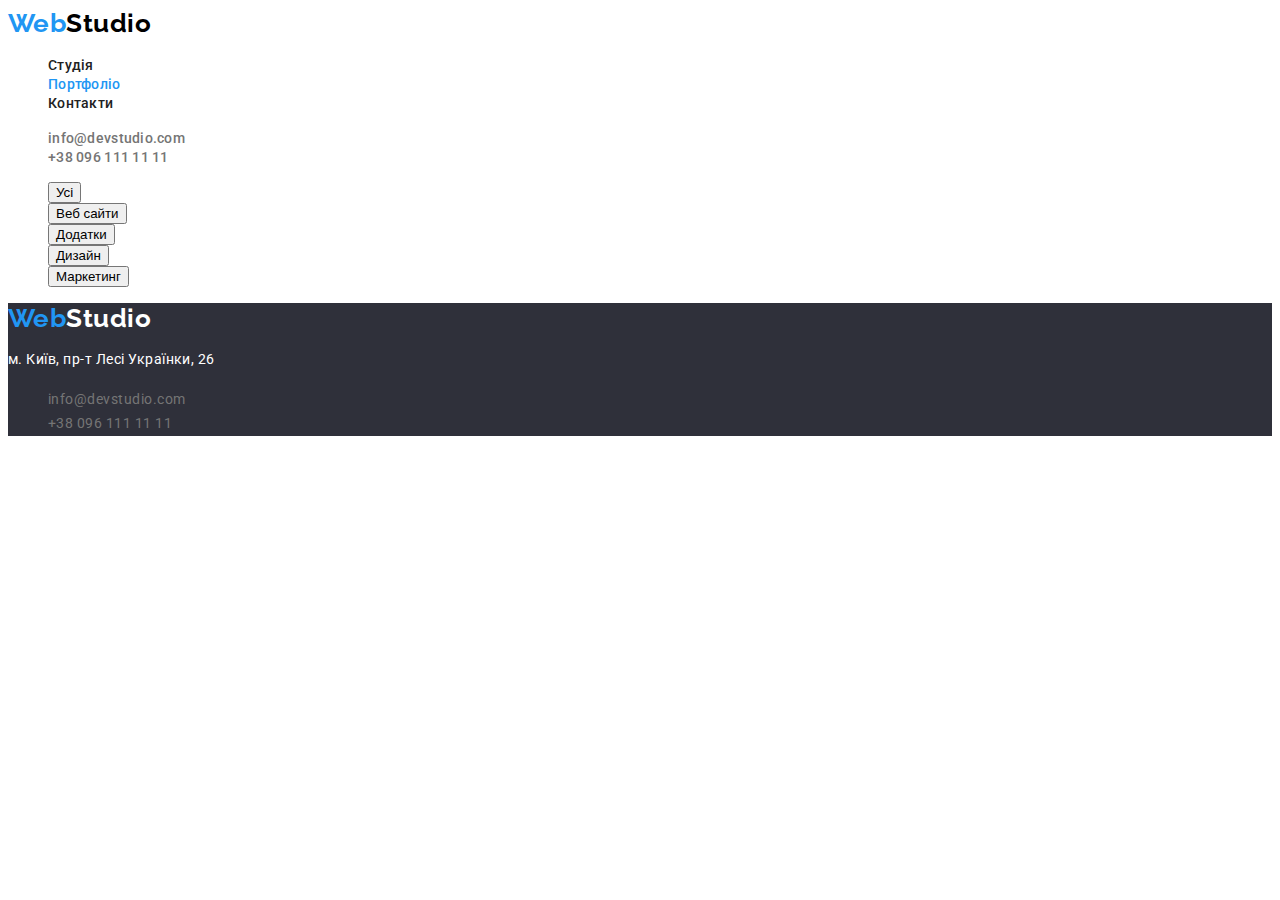
==== portfolio.html @ 4ec18bb1 "Добавляет стили текста" ====
<!DOCTYPE html>
<html lang="uk">
<head>
    <meta charset="UTF-8">
    <meta http-equiv="X-UA-Compatible" content="IE=edge">
    <meta name="viewport" content="width=device-width, initial-scale=1.0">
    <title>Document</title>
    <link rel="stylesheet" href="./css/style.css">
    <link rel="preconnect" href="https://fonts.googleapis.com">
<link rel="preconnect" href="https://fonts.gstatic.com" crossorigin>
<link href="https://fonts.googleapis.com/css2?family=Raleway:wght@700&family=Roboto:wght@400;500;700;900&display=swap" rel="stylesheet">
</head>
<body>
    <!-- Header-->
<header class="page-header"> 
    <nav>
    <a href="/" class="logo"><span class="logo-item">Web</span>Studio</a>
    <ul class="site-nav list">
        <li><a href="" class="link">Студія</a> </li>
        <li><a href="" class="link current">Портфоліо</a> </li>
        <li><a href="" class="link">Контакти</a> </li>
    </ul>
    </nav> 

    <ul class="auth-nav list">
    <li><a href="mailto:info@devstudio.com" class="link">info@devstudio.com</a></li>
    <li><a href="tel:+380961111111" class="link"> +38 096 111 11 11</a></li>
    </ul>   

</header>
<!--Main -->  
<main class="portfolio-page">
<h1 hidden>Наші роботи</h1>
<ul class="filtr-page list">
    <li><button class="button-filtr" type="button">Усі</button></li>
    <li><button class="button-filtr" type="button">Веб сайти</button></li>
    <li><button class="button-filtr" type="button">Додатки</button></li>
    <li><button class="button-filtr" type="button">Дизайн</button></li>
    <li><button class="button-filtr" type="button">Маркетинг</button></li>
</ul>


</main>
<!--Footer-->
<footer class="page-footer">
    <a href="/" class="logo footers">  <span class="logo-item">Web</span>Studio</a>
    <address class="adress">
        <p class="text">м. Київ, пр-т Лесі Українки, 26</p>
        <ul class="adress-list list">
            <li><a href="mailto:info@devstudio.com" class="link">info@devstudio.com</a></li>
            <li><a href="tel:+380961111111" class="link"> +38 096 111 11 11</a></li>
            </ul>  
    </address>
</footer>
</body>
---- css/style.css ----
/* цвет акцент #2196F3 
белый цвет #FFFFFF
цвет фона секции темный #2F303A 
цвет фона секции серый #F5F4FA 
 цвет фона секции беловатый #F5F5F5
 цвет текста #212121
 цвет абзаца #757575
*/

:root {
    --accent-color: #2196F3;
    --heder-bg-color: #FFFFFF;
    --primery-bg-color: #2F303A;
    --section-one-color: #F5F5F5;
    --section-two-color: #F5F4FA;
    --primery-text-color: #212121;
    --paragraph-text-color: #757575;
}

body {
   color: var(--primery-text-color);

   font-family: Roboto, sans-serif;
   letter-spacing: 0.03em;
   }

.list {
    list-style: none;
}

/* header */

.header {
    background-color: var(--heder-bg-color);
}

/* logo */

.logo {
    color: #000000;

    font-family: Raleway, sans-serif;
    font-weight: 700;
    font-size: 26px;
    line-height: 1.19;
    text-decoration: none;
}

.logo-item  {
    color: var(--accent-color);
}

/* site nav */

.site-nav .link {
    color: var(--primery-text-color);

    font-weight: 500;
    font-size: 14px;
    line-height: 1.14;
    letter-spacing: 0.02em;
    text-decoration: none;
}

.site-nav .link:hover, 
.site-nav .link:focus {
    color: var(--accent-color);
}

.site-nav .link.current {
    color: var(--accent-color);
}

.auth-nav .link {
    color: var(--paragraph-text-color);

    font-weight: 500;
    font-size: 14px;
    line-height: 1.14px;
    letter-spacing: 0.02em;
    text-decoration: none;
}
.auth-nav .link:hover {
    color: var(--accent-color);
}

/* hero */
.hero {
    background-color: var(--primery-bg-color);
}

.hero-title {
    color: #FFFFFF;

    font-weight: 900;
    font-size: 44px;
    line-height: 1.36;
    text-align: center;
    letter-spacing: 0.06em;
    text-transform: uppercase;

}

.button {
    background-color: var(--accent-color);
    color: #FFFFFF;
    cursor: pointer;

    font-weight: 700;
    font-size: 16px;
    line-height: 1.88;
    display: flex;
    letter-spacing: 0.06em;
}

/* section */

.section-title {
    font-weight: 700;
    font-size: 36px;
    line-height: 1.17;
    text-align: center;
    }

/* features */

.features-list .title {
    font-weight: 700;
    font-size: 14px;
    line-height: 1.14;
    text-transform: uppercase;
}

.features-list .text {
    color: var(--paragraph-text-color);

    font-size: 14px;
    line-height: 1.71;
}

/* Our team */

.team-list .title {
    font-weight: 500;
    font-size: 16px;
    line-height: 1.19x;
    }

.team-list .text{
    color: var(--paragraph-text-color);

    font-size: 16px;
    line-height: 1.19;
}

/* footer */

.page-footer {
    background-color: var(--primery-bg-color);
    }

.logo.footers  {
    color: #FFFFFF;
}

.page-footer .text {
    color: #FFFFFF;

    font-style: normal;
    font-size: 14px;
    line-height: 1.71;
}

.page-footer .link {
    color: var(--paragraph-text-color);

    font-style: normal;
    font-size: 14px;
    line-height: 1.71;
    text-decoration: none;
}

.page-footer .link:hover,
.page-footer .link:focus {
    color: var(--accent-color);
}



/* PORTFOLIO
 */
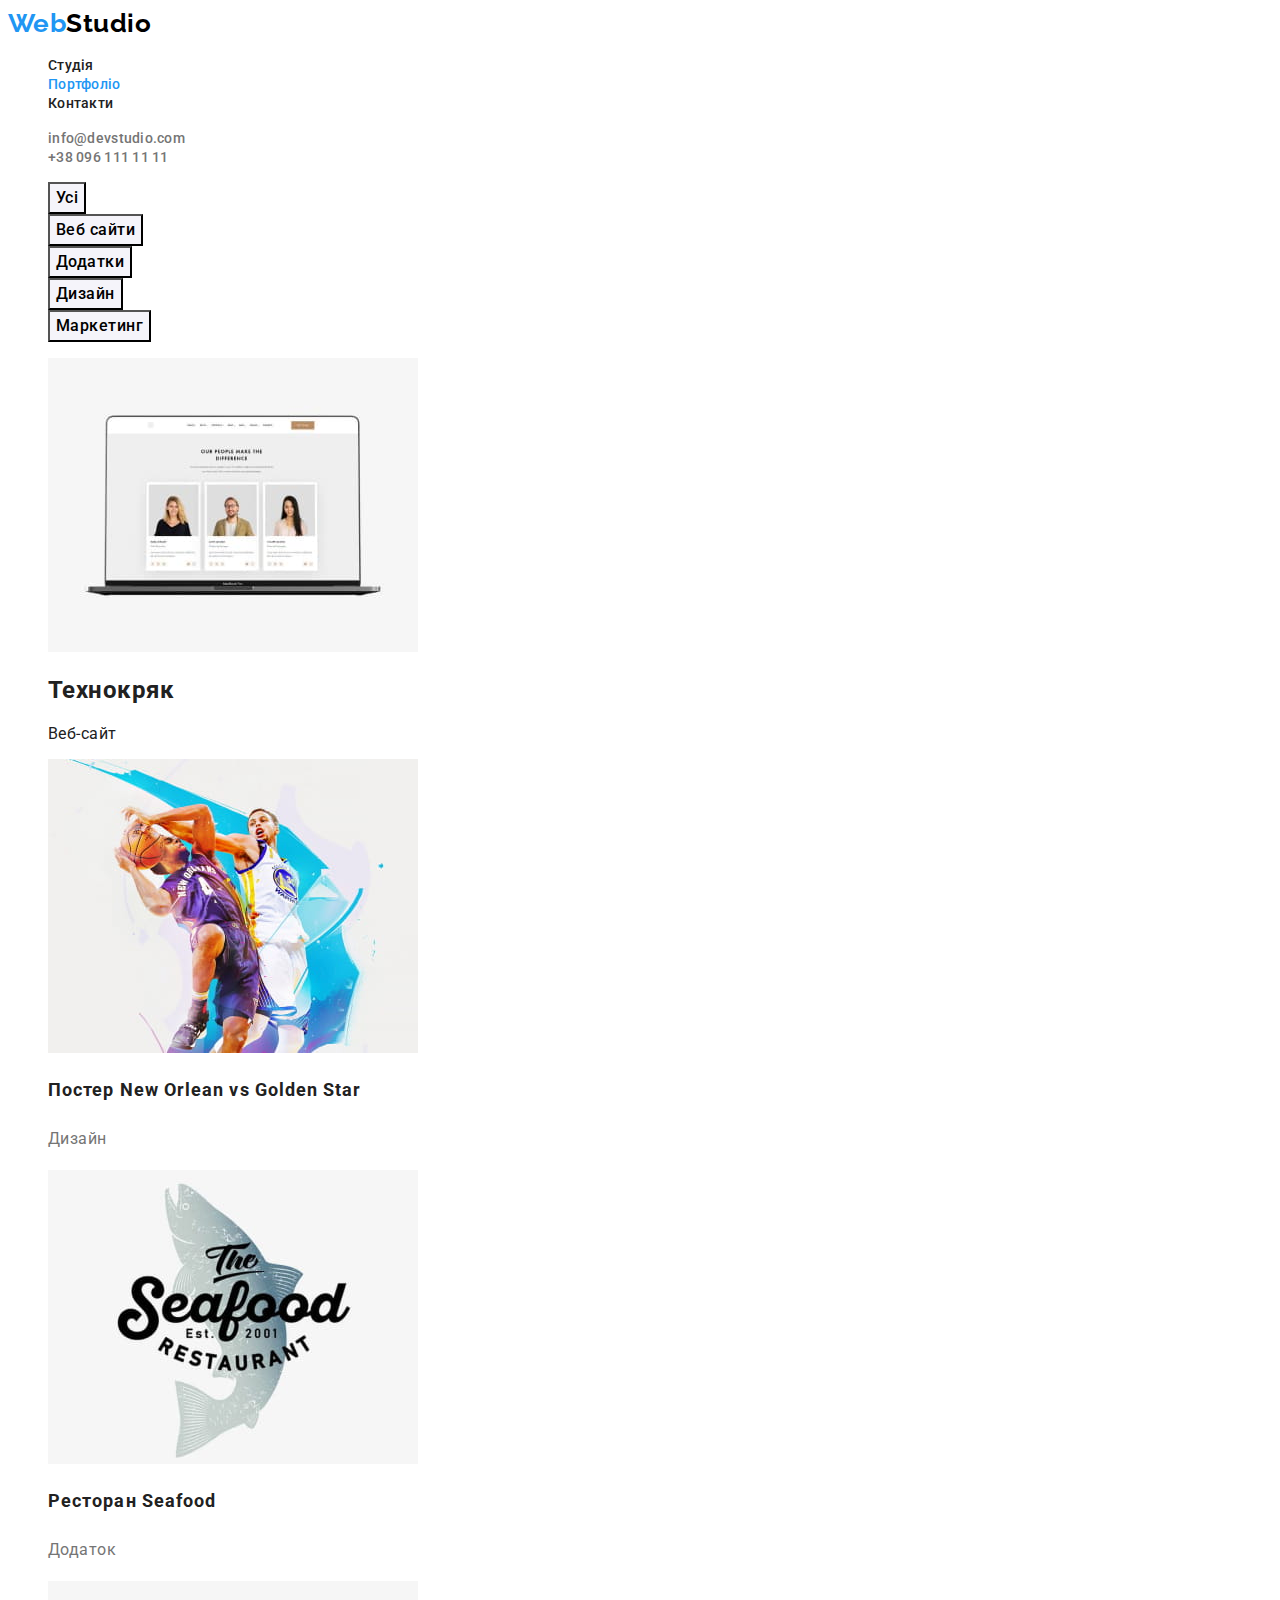
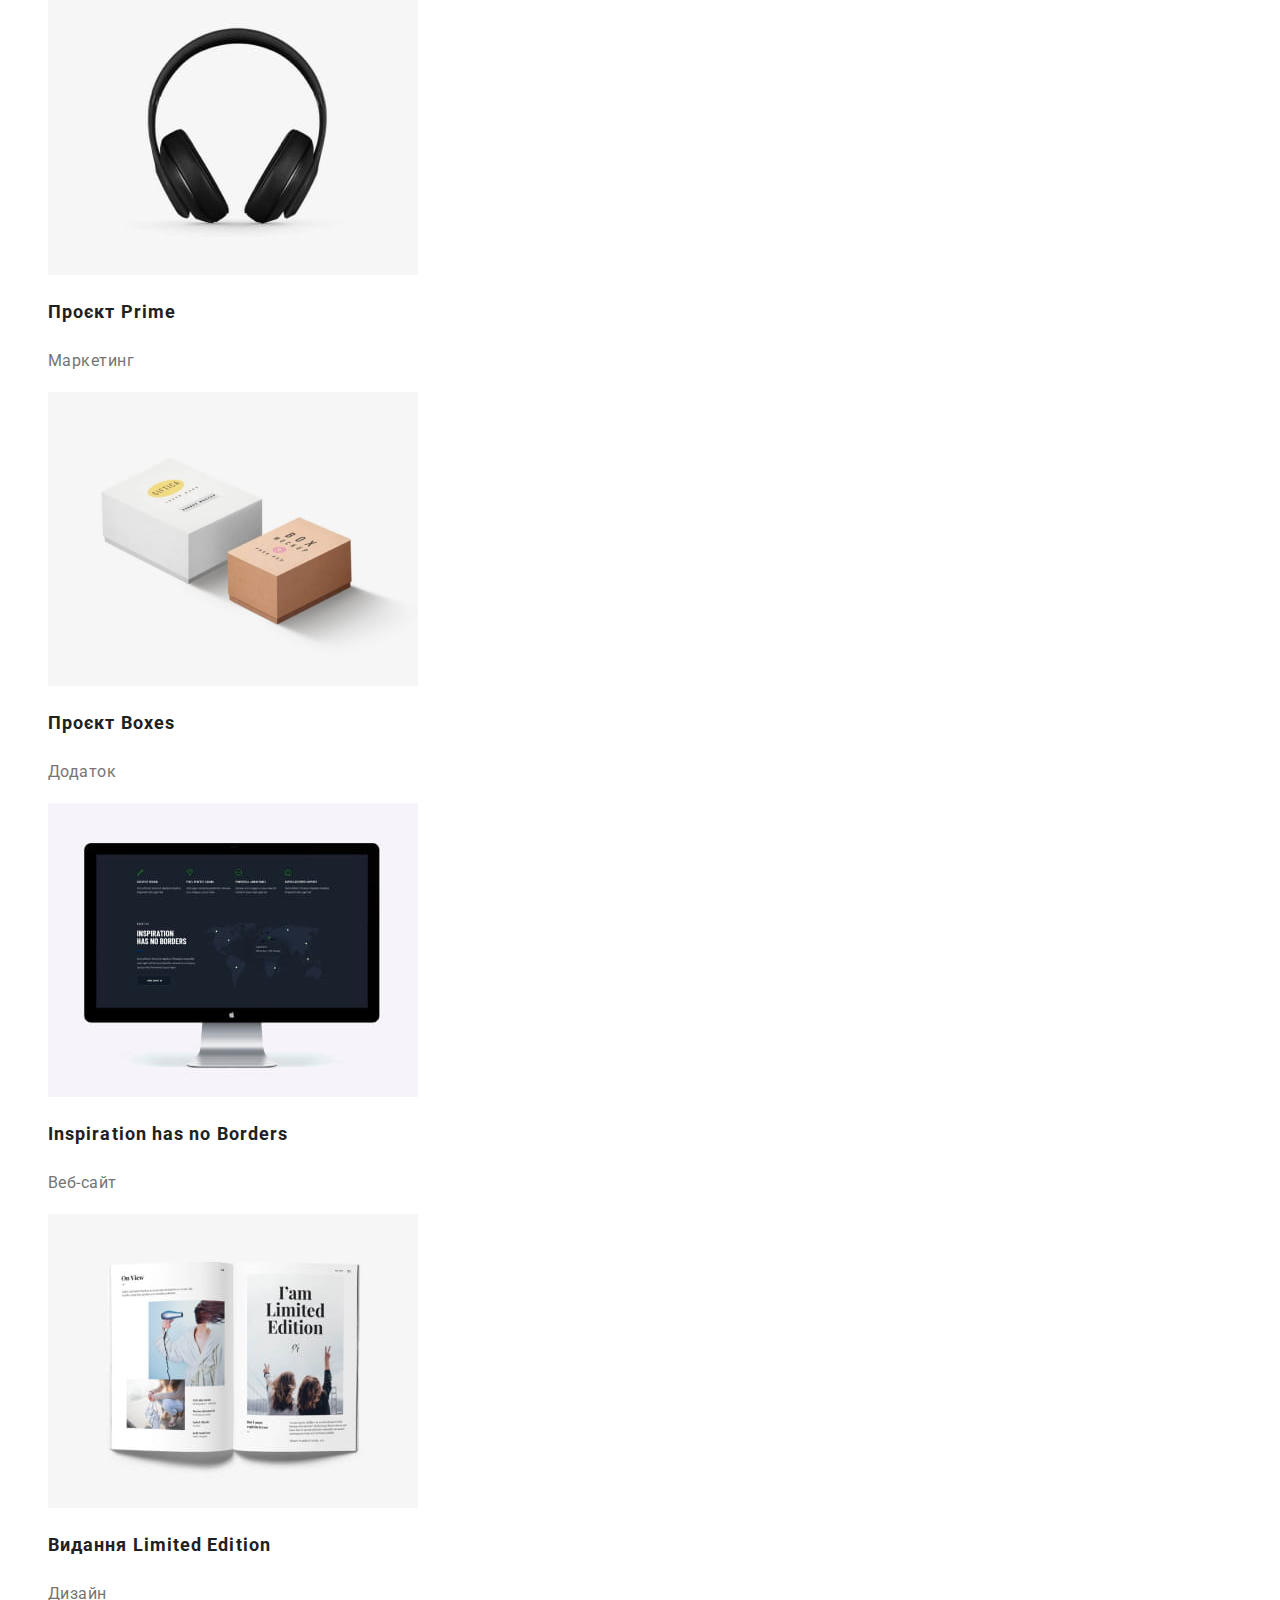
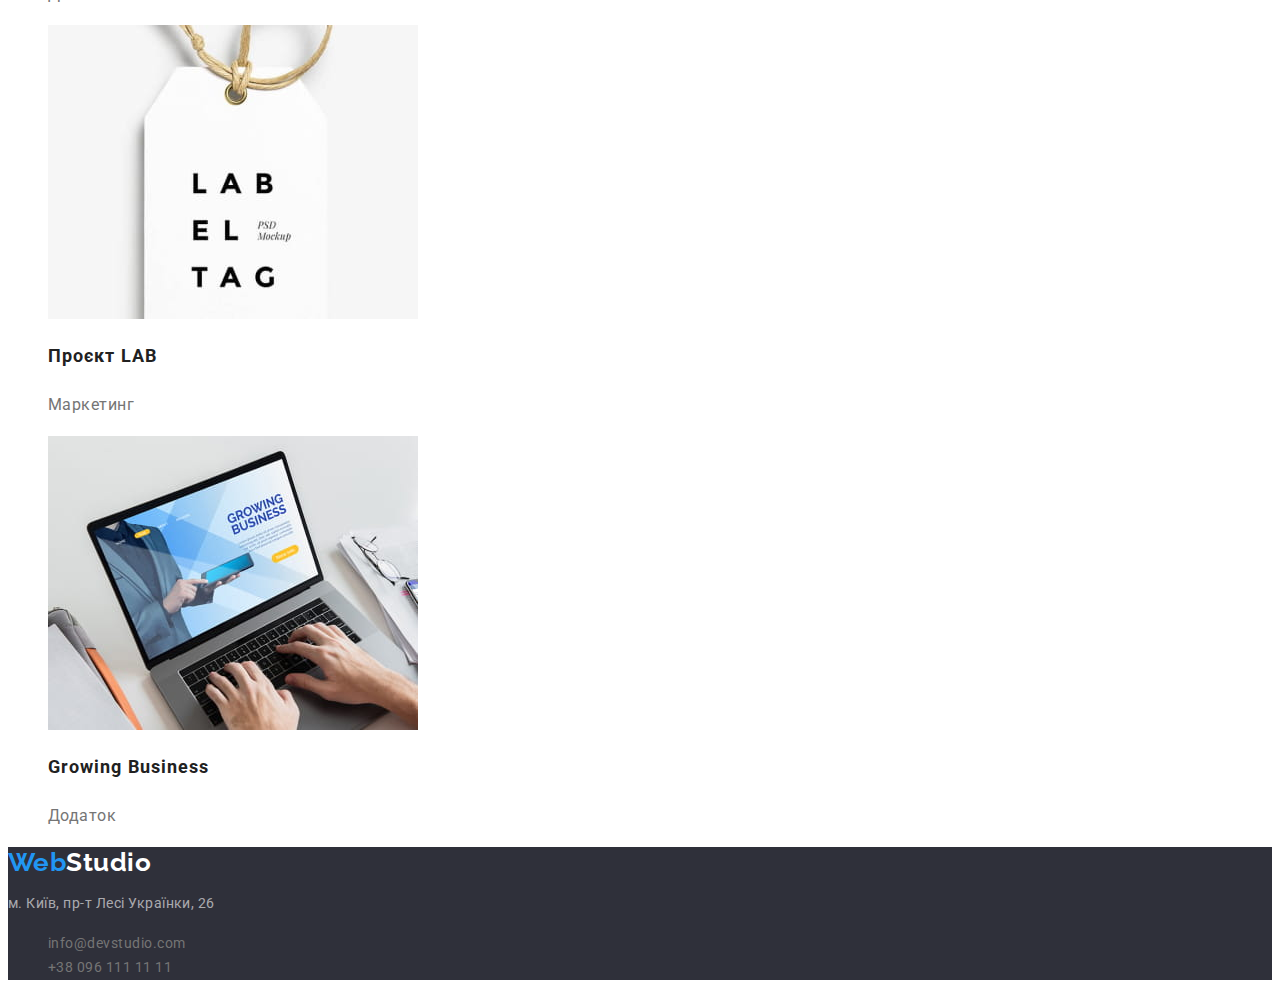
==== commit 98cc2ddf: "Добавляет страницу портфолио" ====
--- a/portfolio.html
+++ b/portfolio.html
@@ -38,7 +38,53 @@
     <li><button class="button-filtr" type="button">Дизайн</button></li>
     <li><button class="button-filtr" type="button">Маркетинг</button></li>
 </ul>
-
+<ul class="portfolio-works list">
+    <li class="item">
+        <img src="./images/portgolio/techno.jpg" alt="techno" width="370">
+        <h2>Технокряк</h2>
+        <p>Веб-сайт</p>
+    </li>
+    <li class="item">
+        <img src="./images/portgolio/neworlean.jpg" alt="neworlean" width="370">
+        <h2 lang="uk, en" class="title">Постер New Orlean vs Golden Star</h2>
+        <p class="text">Дизайн</p>
+    </li>
+    <li class="item">
+        <img src="./images/portgolio/seafood.jpg" alt="seafood" width="370">
+        <h2 lang="uk, en" class="title">Ресторан Seafood</h2>
+        <p class="text">Додаток</p>
+    </li>
+    <li class="item">
+        <img src="./images/portgolio/prime.jpg" alt="prime" width="370">
+        <h2 lang="uk, en" class="title">Проєкт Prime</h2>
+        <p class="text">Маркетинг</p>
+    </li>
+    <li class="item">
+        <img src="./images/portgolio/boxes.jpg" alt="boxes" width="370">
+        <h2 lang="uk, en" class="title">Проєкт Boxes</h2>
+        <p class="text">Додаток</p>
+    </li>
+    <li class="item">
+        <img src="./images/portgolio/border.jpg" alt="border" width="370">
+        <h2 lang="en" class="title">Inspiration has no Borders</h2>
+        <p class="text">Веб-сайт</p>
+    </li>
+    <li class="item">
+        <img src="./images/portgolio/limited.jpg" alt="limited" width="370">
+        <h2 lang="uk, en" class="title">Видання Limited Edition</h2>
+        <p class="text">Дизайн</p>
+    </li>
+    <li class="item">
+        <img src="./images/portgolio/lab.jpg" alt="lab" width="370">
+        <h2 lang="uk, en" class="title">Проєкт LAB</h2>
+        <p class="text">Маркетинг</p>
+    </li>
+    <li class="item">
+        <img src="./images/portgolio/business.jpg" alt="business" width="370">
+        <h2 lang="en" class="title">Growing Business</h2>
+        <p class="text">Додаток</p>
+    </li>
+</ul>
 
 </main>
 <!--Footer-->
--- a/css/style.css
+++ b/css/style.css
@@ -164,7 +164,7 @@
 }
 
 .page-footer .text {
-    color: #FFFFFF;
+    color: rgba(255, 255, 255, 0.6);
 
     font-style: normal;
     font-size: 14px;
@@ -190,3 +190,39 @@
 /* PORTFOLIO
  */
 
+ /* filtr */
+
+.button-filtr {
+    color: #000000;
+    background-color: var(--section-two-color);
+    cursor: pointer;
+
+    font-family: "Roboto", sans-serif;
+    font-style: normal;
+    font-weight: 500;
+    font-size: 16px;
+    line-height: 1.63;
+    letter-spacing: 0.03em
+}
+
+.button-filtr:hover,
+.button-filtr:focus {
+    background-color: var(--accent-color);
+    color: #FFFFFF;
+}
+
+/* Works */
+
+.portfolio-works .title {
+    font-weight: 700;
+    font-size: 18px;
+    line-height: 2;
+    letter-spacing: 0.06em;
+}
+
+.portfolio-works .text {
+    color: var(--paragraph-text-color);
+
+    font-size: 16px;
+    line-height: 1.88;
+}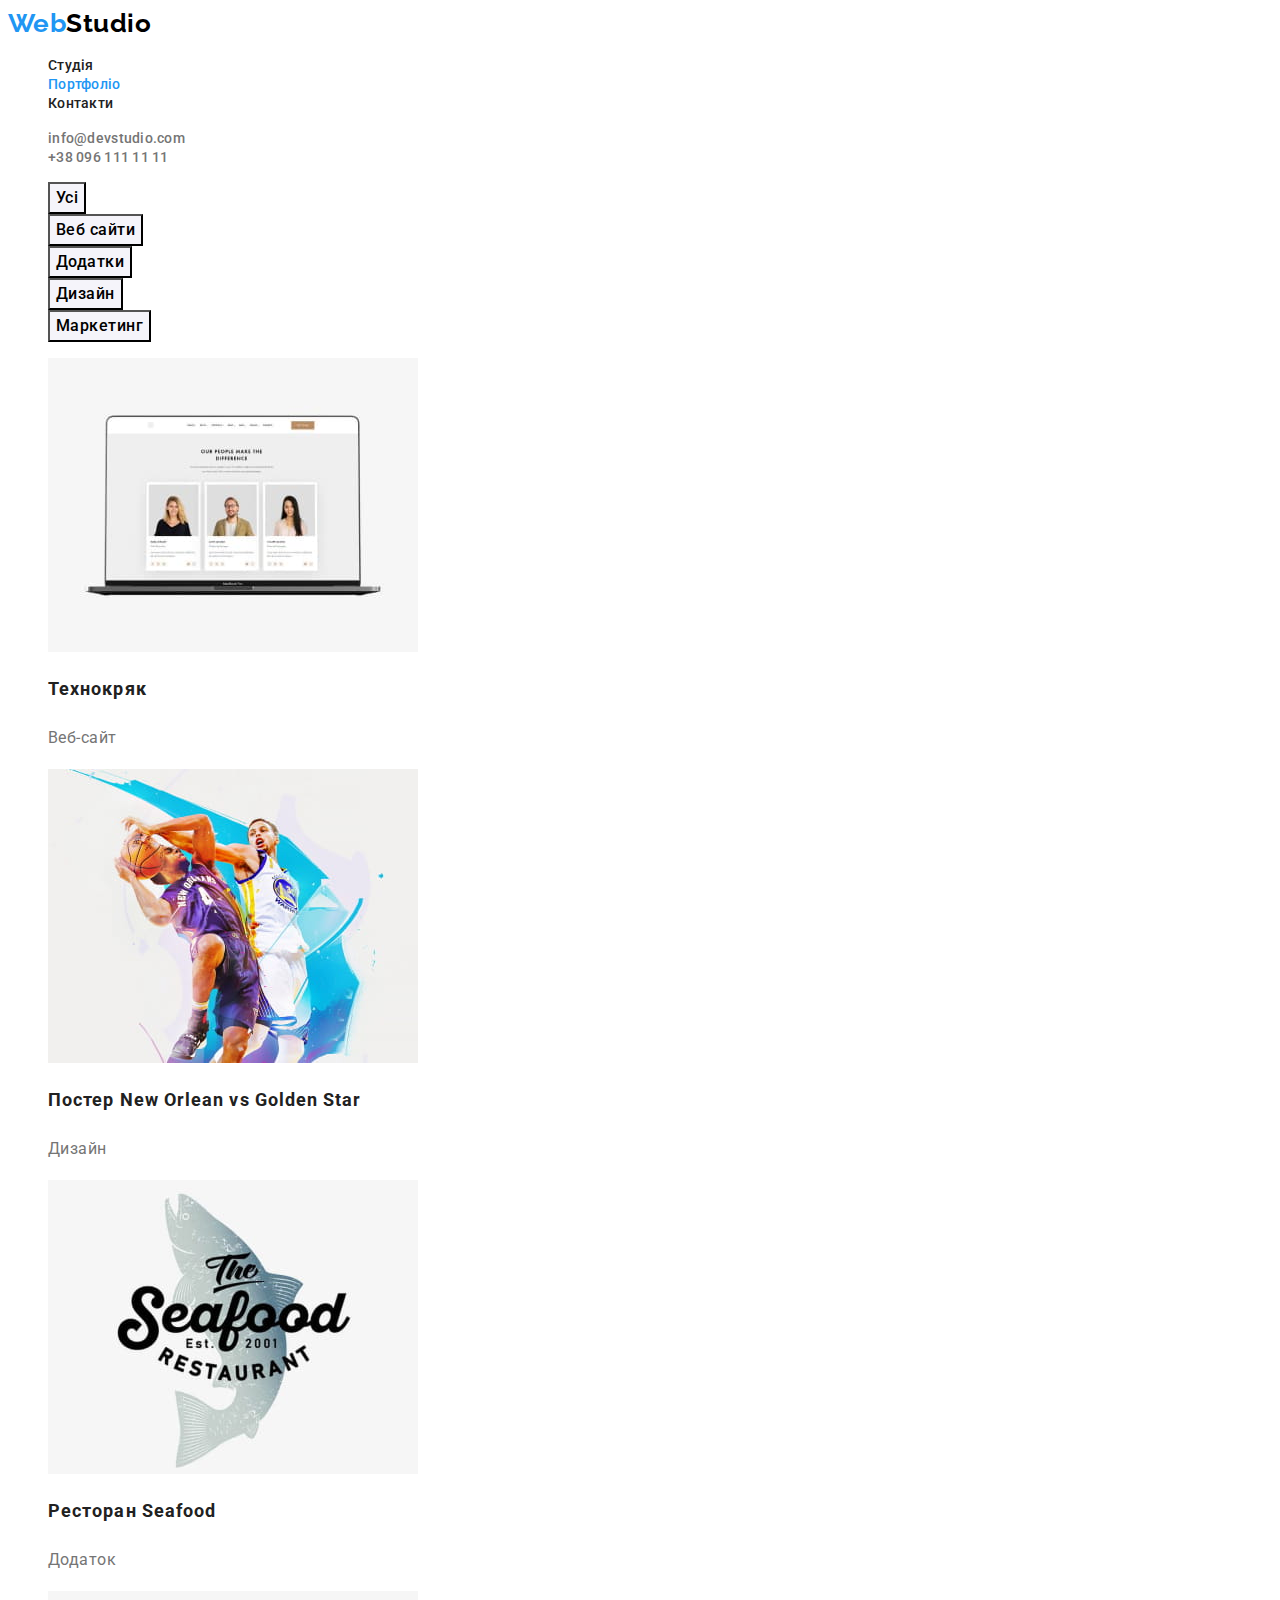
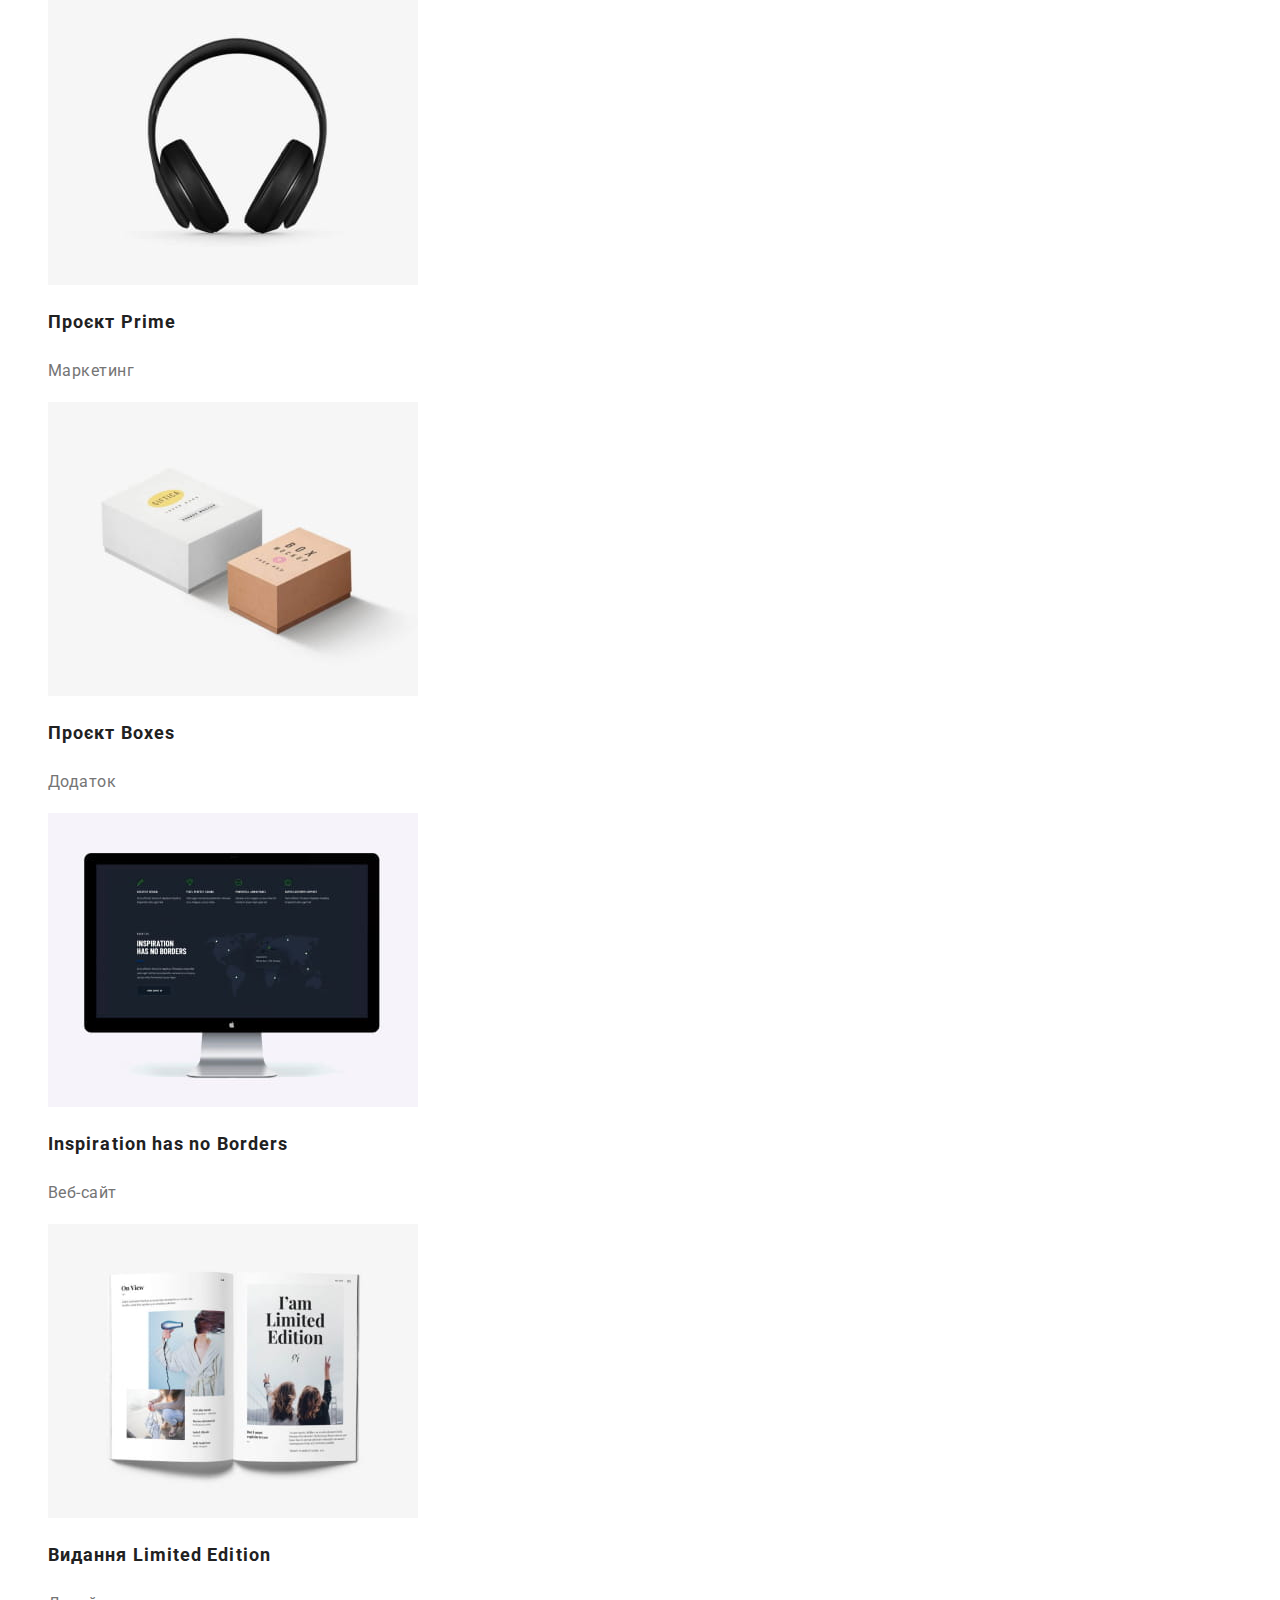
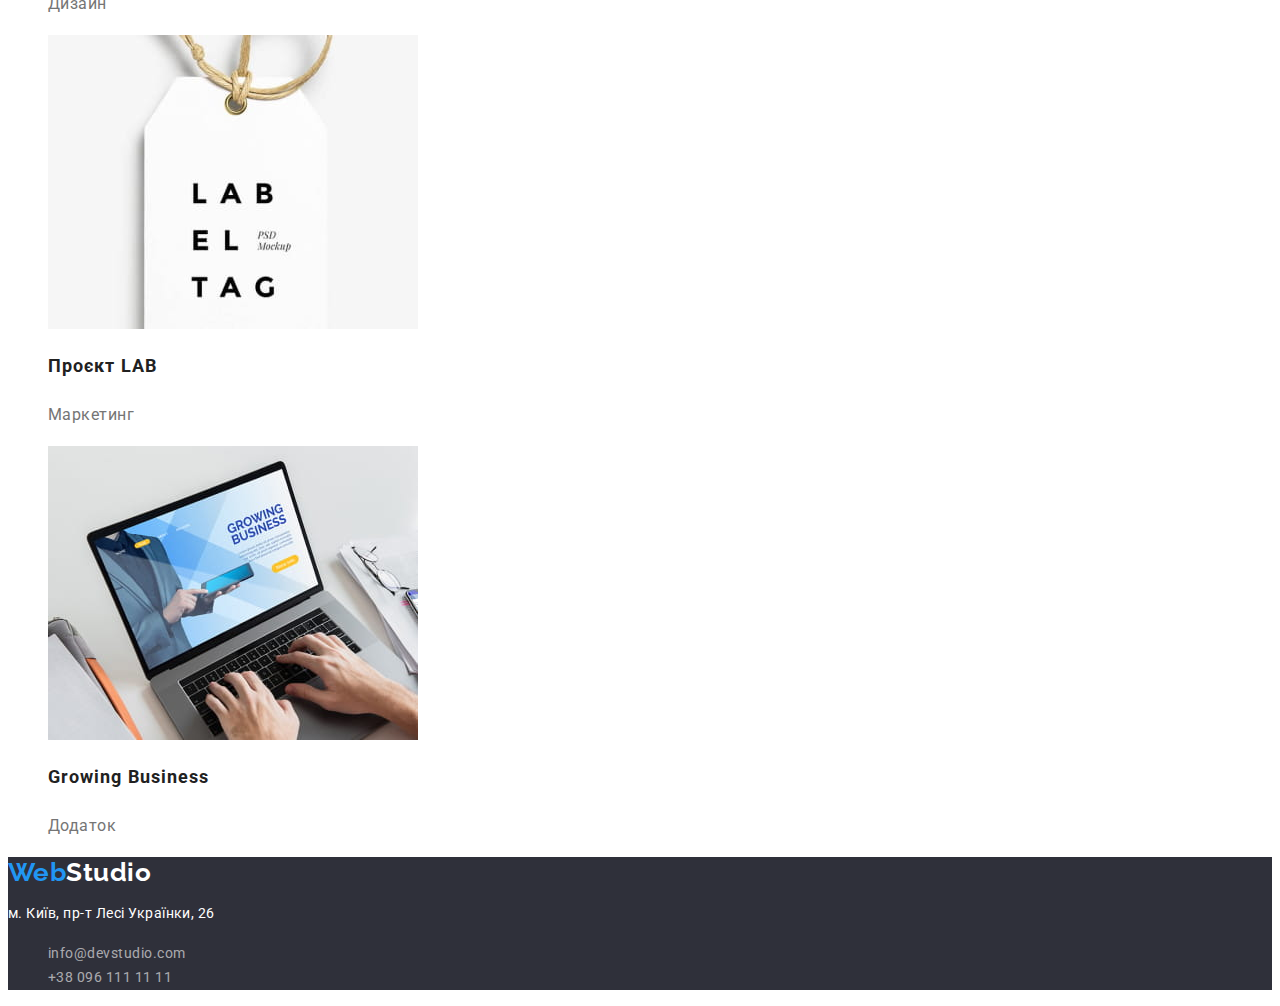
==== commit a67718b5: "Делает правки ошибок" ====
--- a/portfolio.html
+++ b/portfolio.html
@@ -16,8 +16,8 @@
     <nav>
     <a href="/" class="logo"><span class="logo-item">Web</span>Studio</a>
     <ul class="site-nav list">
-        <li><a href="" class="link">Студія</a> </li>
-        <li><a href="" class="link current">Портфоліо</a> </li>
+        <li><a href="./index.html" class="link">Студія</a> </li>
+        <li><a href="./portfolio.html" class="link current">Портфоліо</a> </li>
         <li><a href="" class="link">Контакти</a> </li>
     </ul>
     </nav> 
@@ -41,8 +41,8 @@
 <ul class="portfolio-works list">
     <li class="item">
         <img src="./images/portgolio/techno.jpg" alt="techno" width="370">
-        <h2>Технокряк</h2>
-        <p>Веб-сайт</p>
+        <h2 class="title">Технокряк</h2>
+        <p class="text">Веб-сайт</p>
     </li>
     <li class="item">
         <img src="./images/portgolio/neworlean.jpg" alt="neworlean" width="370">
--- a/css/style.css
+++ b/css/style.css
@@ -76,7 +76,7 @@
 
     font-weight: 500;
     font-size: 14px;
-    line-height: 1.14px;
+    line-height: 1.14;
     letter-spacing: 0.02em;
     text-decoration: none;
 }
@@ -106,10 +106,10 @@
     color: #FFFFFF;
     cursor: pointer;
 
+    font-family: inherit;
     font-weight: 700;
     font-size: 16px;
     line-height: 1.88;
-    display: flex;
     letter-spacing: 0.06em;
 }
 
@@ -143,14 +143,13 @@
 .team-list .title {
     font-weight: 500;
     font-size: 16px;
-    line-height: 1.19x;
+    line-height: 1.19;
     }
 
 .team-list .text{
     color: var(--paragraph-text-color);
 
-    font-size: 16px;
-    line-height: 1.19;
+     line-height: 1.19;
 }
 
 /* footer */
@@ -164,7 +163,7 @@
 }
 
 .page-footer .text {
-    color: rgba(255, 255, 255, 0.6);
+    color: #FFFFFF;
 
     font-style: normal;
     font-size: 14px;
@@ -172,7 +171,7 @@
 }
 
 .page-footer .link {
-    color: var(--paragraph-text-color);
+    color: rgba(255, 255, 255, 0.6);;
 
     font-style: normal;
     font-size: 14px;
@@ -197,7 +196,7 @@
     background-color: var(--section-two-color);
     cursor: pointer;
 
-    font-family: "Roboto", sans-serif;
+    font-family: inherit;
     font-style: normal;
     font-weight: 500;
     font-size: 16px;
